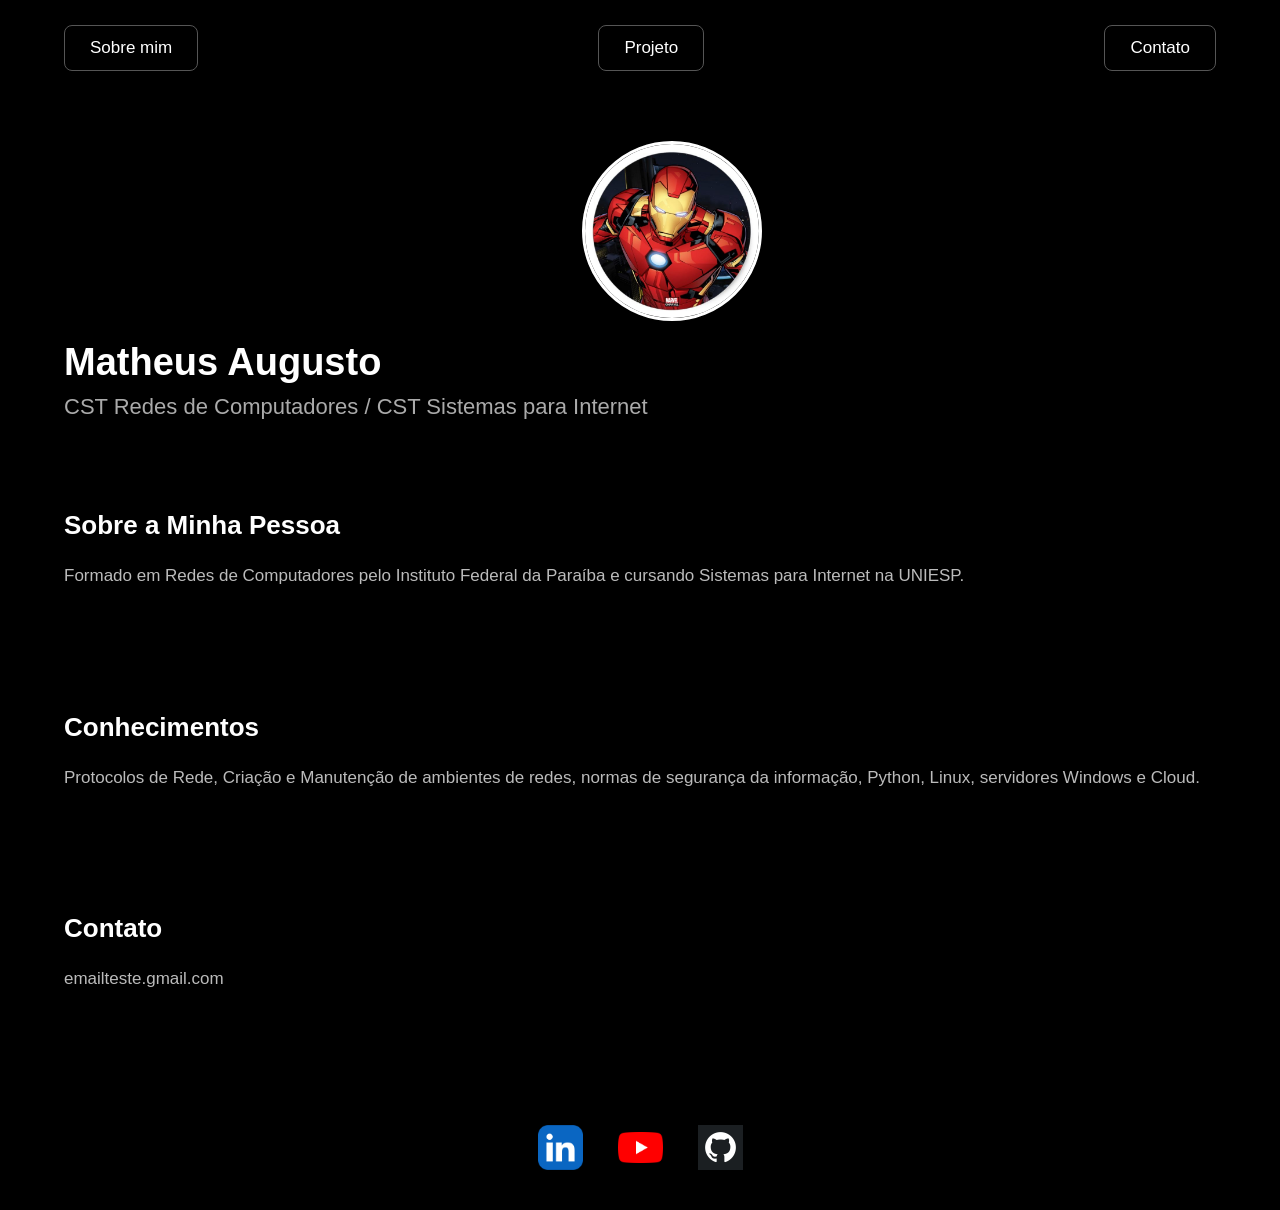
==== sobremimhtml/index.html @ 6ff37c66 "sobre mim html" ====
<!DOCTYPE html>
<html lang="pt-br">
<head>
    <meta charset="UTF-8">
    <meta name="viewport" content="width=device-width, initial-scale=1.0">
    <title>Meu Portfólio</title>
    <link rel="stylesheet" href="css/style.css">
</head>
<body>
    <header>
        <nav class="menu">
            <a href="#sobre">Sobre mim</a>
            <a href="#projeto">Projeto</a>
            <a href="#contato">Contato</a>
        </nav>
    </header>
    <main>
        <section class="apresentacao" id="sobre">
            <img src="img/foto1.jpg" alt="Minha foto" class="foto-perfil">
            <h1>Matheus Augusto</h1>
            <h2>CST Redes de Computadores / CST Sistemas para Internet</h2>
        </section>
        <section class="conteudo">
            <h2>Sobre a Minha Pessoa</h2>
            <p>
                Formado em Redes de Computadores pelo Instituto Federal da Paraíba
                e cursando Sistemas para Internet na UNIESP.
            </p>
        </section>
        <section class="conteudo" id="projeto">
            <h2>Conhecimentos</h2>
            <p>
                Protocolos de Rede, Criação e Manutenção de ambientes de redes,
                normas de segurança da informação, Python, Linux,
                servidores Windows e Cloud.
            </p>
        </section>
        <section class="conteudo" id="contato">
            <h2>Contato</h2>
            <p>emailteste.gmail.com</p>
        </section>
    </main>
    <footer class="rodape">
        <a href="https://www.linkedin.com/in/matheus-augusto-a791912a3/" target="_blank" rel="noopener noreferrer">
            <img src="img/linkedin.jpg" alt="LinkedIn">
        </a>
        <a href="cole o link aqui" target="_blank" rel="noopener noreferrer">
            <img src="img/youtube.jpg" alt="YouTube">
        </a>
        <a href="https://github.com/MatheusCMaia" target="_blank">
            <img src="img/github.jpg" alt="GitHub">
        </a>
    </footer>
</body>
</html>
---- sobremimhtml/css/style.css ----
* {
    margin: 0;
    padding: 0;
    box-sizing: border-box;
    font-family: Arial, Helvetica, sans-serif;
    scroll-behavior: smooth;
}
body {
    background-color: #000000;
    color: white;
}
header {
    width: 100%;
    padding: 25px 5%;
}
.menu {
    display: flex;
    justify-content: space-between;
    align-items: center;
}
.menu a {
    color: white;
    text-decoration: none;
    font-size: 17px;
    padding: 12px 25px;
    border: 1px solid #555;
    border-radius: 8px;
    transition: 0.3s;
}
.menu a:hover {
    background-color: white;
    color: black;
}
.apresentacao {
    text-align: left;
    margin-top: 45px;
    padding-left: 5%;
}
.foto-perfil {
    display: block;
    width: 180px;
    height: 180px;
    border-radius: 50%;
    object-fit: cover;
    border: 3px solid white;
    margin: 0 auto 20px auto;
}
.apresentacao h1 {
    font-size: 38px;
    margin-bottom: 10px;
    text-align: left;
}
.apresentacao h2 {
    font-size: 22px;
    color: #aaaaaa;
    font-weight: normal;
    text-align: left;
}
.conteudo {
    width: 100%;
    margin: 60px 0;
    padding: 30px 5%;
    text-align: left;
}
.conteudo h2 {
    font-size: 26px;
    margin-bottom: 20px;
}
.conteudo p {
    color: #bbbbbb;
    font-size: 17px;
    line-height: 1.8;
}
.rodape {
    width: 100%;
    display: flex;
    justify-content: center;
    align-items: center;
    gap: 35px;
    padding: 40px 20px;
    margin-top: 50px;
}
.rodape a {
    display: block;
    width: 45px;
    height: 45px;
    transition: 0.3s;
}
.rodape img {
    width: 100%;
    height: 100%;
    object-fit: contain;
}
.rodape a:hover {
    transform: translateY(-5px);
}
@media (max-width: 600px) {
    header {
        padding: 20px 10px;
    }
    .menu a {
        font-size: 13px;
        padding: 10px;
    }
    .foto-perfil {
        width: 140px;
        height: 140px;
    }
    .apresentacao h1 {
        font-size: 28px;
    }
    .apresentacao h2 {
        font-size: 17px;
    }
    .conteudo {
        margin: 35px 0;
        padding: 20px 5%;
    }
    .conteudo h2 {
        font-size: 22px;
    }
    .conteudo p {
        font-size: 15px;
    }
    .rodape {
        gap: 25px;
    }
    .rodape a {
        width: 40px;
        height: 40px;
    }
}
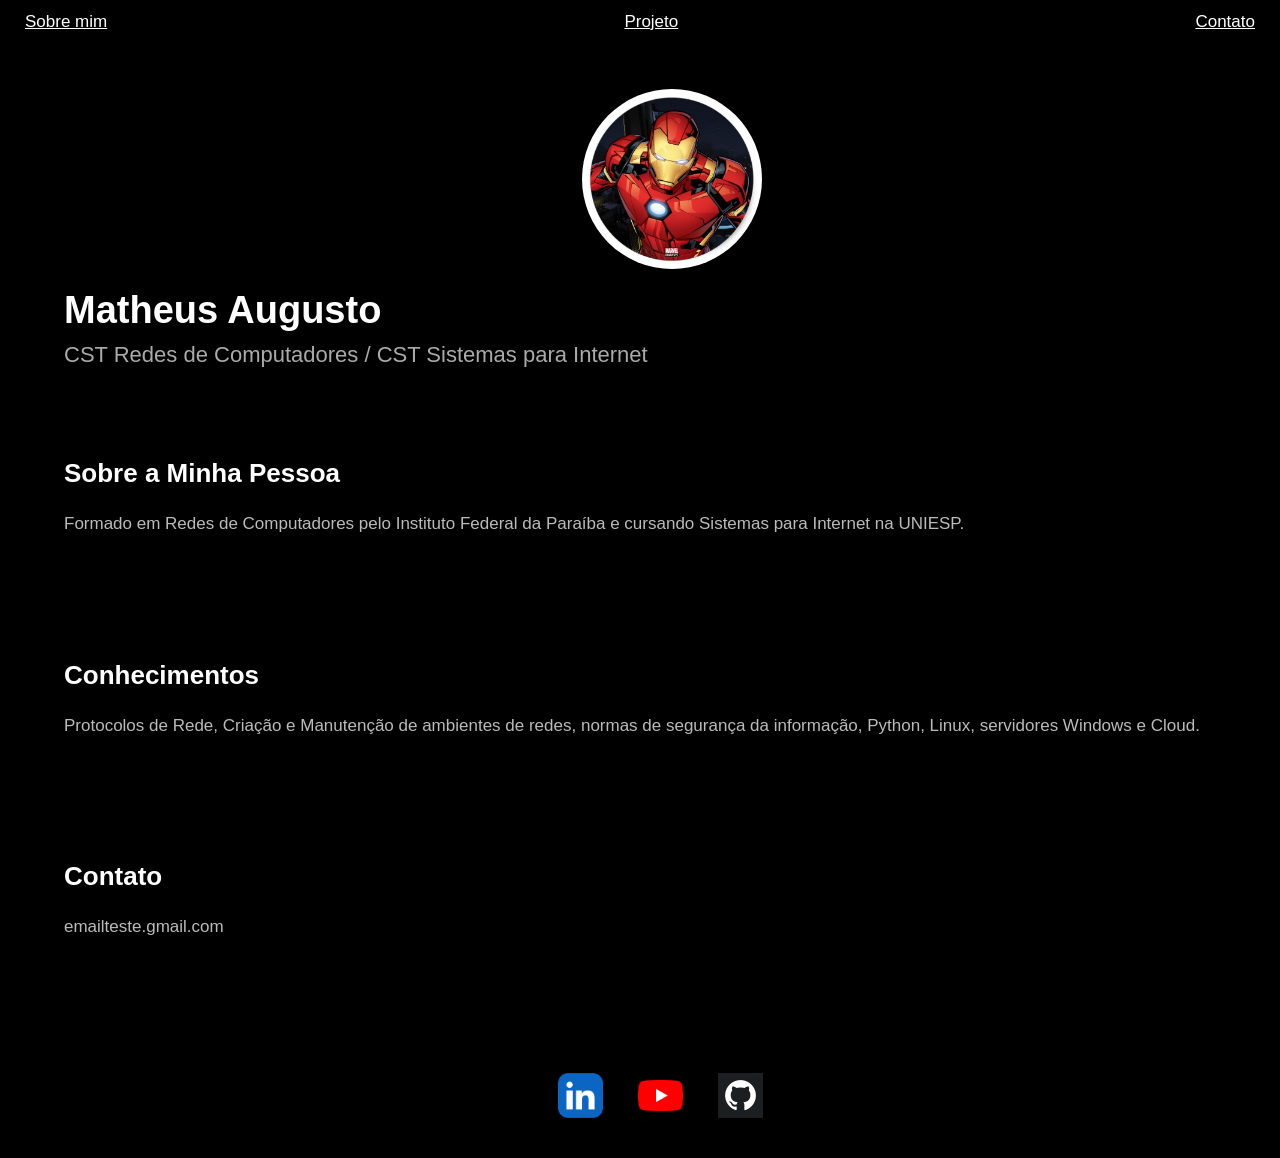
==== commit 08fa164d: "Alterações atividade" ====
--- a/sobremimhtml/index.html
+++ b/sobremimhtml/index.html
@@ -10,8 +10,8 @@
     <header>
         <nav class="menu">
             <a href="#sobre">Sobre mim</a>
-            <a href="#projeto">Projeto</a>
-            <a href="#contato">Contato</a>
+            <a href="view/projeto.html">Projeto</a>
+            <a href="view/contatos.html">Contato</a>
         </nav>
     </header>
     <main>
@@ -41,10 +41,10 @@
         </section>
     </main>
     <footer class="rodape">
-        <a href="https://www.linkedin.com/in/matheus-augusto-a791912a3/" target="_blank" rel="noopener noreferrer">
+        <a href="https://www.linkedin.com/in/matheus-augusto-a791912a3/" target="_blank">
             <img src="img/linkedin.jpg" alt="LinkedIn">
         </a>
-        <a href="cole o link aqui" target="_blank" rel="noopener noreferrer">
+        <a href="" target="_blank" rel="noopener noreferrer">
             <img src="img/youtube.jpg" alt="YouTube">
         </a>
         <a href="https://github.com/MatheusCMaia" target="_blank">
--- a/sobremimhtml/css/style.css
+++ b/sobremimhtml/css/style.css
@@ -1,8 +1,7 @@
 * {
     margin: 0;
     padding: 0;
-    box-sizing: border-box;
-    font-family: Arial, Helvetica, sans-serif;
+    font-family: Arial;
     scroll-behavior: smooth;
 }
 body {
@@ -11,7 +10,6 @@
 }
 header {
     width: 100%;
-    padding: 25px 5%;
 }
 .menu {
     display: flex;
@@ -20,17 +18,11 @@
 }
 .menu a {
     color: white;
-    text-decoration: none;
     font-size: 17px;
     padding: 12px 25px;
-    border: 1px solid #555;
     border-radius: 8px;
-    transition: 0.3s;
 }
-.menu a:hover {
-    background-color: white;
-    color: black;
-}
+
 .apresentacao {
     text-align: left;
     margin-top: 45px;
@@ -42,7 +34,6 @@
     height: 180px;
     border-radius: 50%;
     object-fit: cover;
-    border: 3px solid white;
     margin: 0 auto 20px auto;
 }
 .apresentacao h1 {
@@ -94,39 +85,4 @@
 .rodape a:hover {
     transform: translateY(-5px);
 }
-@media (max-width: 600px) {
-    header {
-        padding: 20px 10px;
-    }
-    .menu a {
-        font-size: 13px;
-        padding: 10px;
-    }
-    .foto-perfil {
-        width: 140px;
-        height: 140px;
-    }
-    .apresentacao h1 {
-        font-size: 28px;
-    }
-    .apresentacao h2 {
-        font-size: 17px;
-    }
-    .conteudo {
-        margin: 35px 0;
-        padding: 20px 5%;
-    }
-    .conteudo h2 {
-        font-size: 22px;
-    }
-    .conteudo p {
-        font-size: 15px;
-    }
-    .rodape {
-        gap: 25px;
-    }
-    .rodape a {
-        width: 40px;
-        height: 40px;
-    }
-}
+
